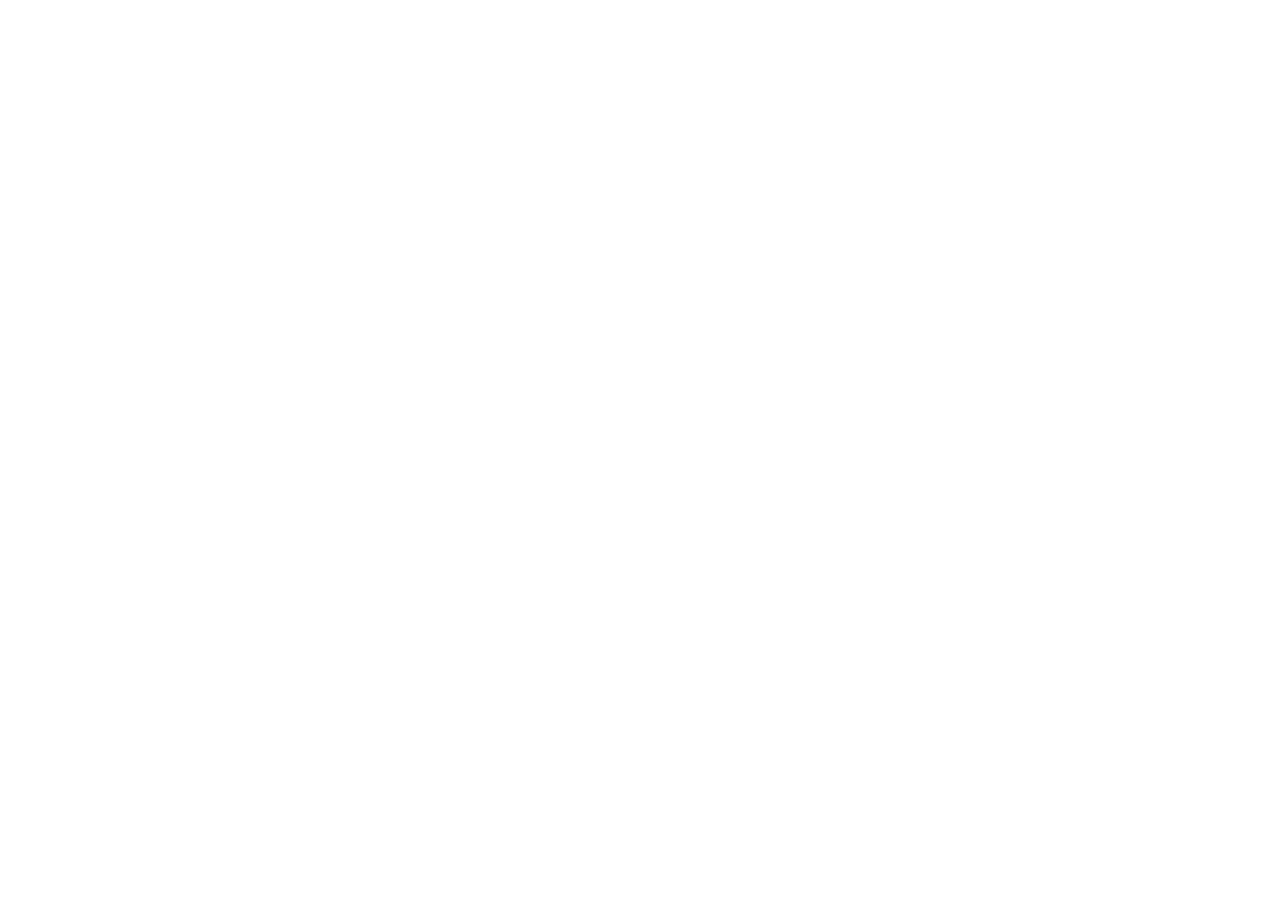
==== index.html @ 7a928b99 "Update index.html" ====
<!DOCTYPE html>
<html lang="en">
<head>
    <meta charset="UTF-8">
    <meta name="viewport" content="width=device-width, initial-scale=1.0">
    <title>The Pizza Place</title>
    <link rel="stylesheet" href="home/style.css">
    <script src="home.js"></script>
</head>
<body>
    <header> <!-- creates a header on the page -->
        <h1>The Pizza Place</h1> <!-- the title of the website (or the brand name) -->
        <nav> <!-- adds a navigation bar with links to different pages so that users can easily navigate through the website -->
            <ul> <!-- creates an unordered list for the navigation links -->
                <li><a href="index.html" target="_self">Home</a></li> <!--can remove target i guess (since self is default anyways)-->
                <li><a href="hours/hours.html">Hours and Locations</a></li>
                <li><a href="menu/menu.html">Menu</a></li>
                <li><a href="about/about.html">About Us</a></li>
                <li><a href="gallery/gallery.html">Gallery</a></li>
                <li><a href="contact/contact.html">Contact</a></li>
                <button onclick="darkMode()">Dark Mode</button>
            </ul>
        </nav>
    </header>

    <section class="banner">
        <section class="slogan">
            <h1>Whatever the question may be, the answer is always pizza.</h1>
        </section>
    </section>

        <section id="menu">
            <section id="title">
                <h1>Menu</h1>
            </section>

            <section class="menuCards">
                <figure class="expand">
                    <img src="home/images/pizza.jpg" alt="pizza">
                    <button>Pizza</button>
                </figure>
                <figure class="expand">
                    <img src="home/images/salad.jpg" alt="salad">
                    <button>Salad</button>
                </figure>
                <figure class="expand">
                    <img src="home/images/appetizer.jpg" alt="appetizers">
                    <button>Appetizers</button>
                </figure>
                <figure class="expand">
                    <img src="home/images/dessert.jpg" alt="dessert">
                    <button>Dessert</button>
                </figure>
            </section>
        </section>

        <section id="about">
            <img src="home/images/about.jpg" alt="A chef putting a pizza into a furnace">
            <h1>About Us</h1>
        </section>

        <section id="reviews">
            <section class="box smallBox">
                <h1>
                    Customer Reviews
                </h1>
                <ul>
                    <li>Who has not seen the giant billboard they drive!! Clearly they take pride in their business. My family truly appreciates great deals and amazing food. As a small business love seeing them giving back to the community. </li>
                    <li>Home of the Grab a Slab Tuesday. Unbeatable prices with unbelievable quality.</li>
                    <li>With amazing everyday deals look no further this is the place to go. Checks all the boxes from pizza to wings, sides and subs we have tried and loved them all.</li>
                    <li>Pizza with the works is our go pizza. Quality ingredients and cooked to perfection. Ooey gooey goodness.</li>
                    <li>The pasta pizza is to die for. A MUST TRY!!</li>
                    <li>Consistency and customer service is why our family love this place!</li>
                </ul>
            </section>
        </section>
        
        <section onclick="goBackUp()" class="up">Back to Top</section>
        
        <footer>
            &copy; The Pizza Place 2024
        </footer>
</body>
</html>
---- home/style.css ----
*{
    margin: 0;
    padding: 0;
    
}

html{
    scroll-behavior: smooth;
    height: 100%;
}

body{
    height: 100%;
    width: 100%;
    margin-left: auto;
    margin-right: auto;
    background-color: #171717;
}

header{
    width: 100%;
    background-color: #000000;
    color: #ffffff;
    padding: 20px;

    position: fixed;
    z-index: 1;

    h1{
        text-align: center;
        padding-bottom: 5px;
    }

    ul{
        text-align: center;
    }

    li{
        display: inline;
        padding: 15px;
        text-align: center;

        a{
            color: aqua;
            text-decoration: none;
        }

        a:hover{
            color: white;
        }
    }
}

header.change{
    background-color: rgba(255, 248, 210, 0.7);

    h1{
        color: #000000;
    }
}

.change:hover a:hover{
    opacity: 1;
    color: red;
}

.banner{
    background-image: linear-gradient(rgba(0, 0, 0, 0.5), rgba(0, 0, 0, 0.5)), url("images/banner.jpg");
    background-repeat: no-repeat;
    background-size: cover;
    background-position: center;
    position: relative;
    height: 90%;

}

.slogan{
    position: absolute;
    top: 50%;
    left: 50%;
    text-align: center;
    transform: translate(-50%,-50%);
    color: #ffffff;
}

#menu{
    height: 90%;
    padding-top: 50px;
    padding-right: 10%;
    padding-left: 10%;
    background-color: #560963;
}

#title{
    float: left;
    margin-top: 15%;
    margin-left: 5%;
    color: #ffffff;
    font-size: 80px;
    text-align: center;
}

.menuCards{ /* class for the images in the menu section that will display the menu */
    margin-right: 5%;
    display: flex;
    float: right;
    gap: 10px;
    width: 32rem;
    /*background-color: aqua; this works, but set the height in menu to 100% then*/
}

.expand{ /* the id for the images for displaying the menu on the home page */
    float: right;
    position: relative;
    border-radius: 5px;
    height: 33rem;
    overflow: hidden;
    transition: 0.5s ease-in-out;
    flex: 0.5;

    img{
        height: 28rem;
        object-fit: cover;
    }

    button{ /*make it prettier, it's ugly and also link it once menu pg is done*/
        position: absolute;
        top: 70%;
        left: 50%;
        transform: translate(-50%, -50%);
        -ms-transform: translate(-50%, -50%);
        padding: 5px;
        border: 2px solid;
        cursor: pointer;
        border-radius: 2px;
        width: fit-content;
        text-align: center;
        color: #ffffff;
        background-color: rgba(0, 0, 0, 0.7);
        font-size: large;
        opacity: 0;
    }
}

.expand:hover{ /* when mouse pointer is hovered over the expanding menu cards */
    flex: 1 2 0; /* the length of all the cards will be the same when the mouse hovers over the cards */

    img{
        opacity: 0.5;
    }

    button{
        opacity: 1;
    }
}

#about{ /*add like, buttons to access the respective pgs (for the menu part too)*/
    h1{
        float: right;
        margin-top: 12%;
        margin-right: 10%;
        color: #ffffff;
        font-size: 80px;
    }

    img{
        margin-left: 7%;
        width: 50%;
        height: auto;
    }
}


.smallBox{
    li{
        list-style: none;
        border:#f9f90a solid 1px;
        width:80%;
        padding: 10px;
        text-align: center;
        margin-bottom: 15px;
        background-color: #370341;
        font-family: "Mate SC", serif;
        font-size: 14px;
        margin-left: auto;
        margin-right: auto;
    }
}

.box{
    padding: 40px;
    display: block;
    margin-top: 35px;
    background-color: #560963;

    h1{
        margin-bottom: 20px;
        text-align: center;
    }
}

.scrollTop{ /* before adding to final, change the order of things */
    position: fixed;
    bottom: 32px;
    right: 40px;
    padding: 10px 15px;
    background-color: black;
    color: white;
    border-radius: 8px;
    cursor: pointer;
    transition: all 0.5s ease 0s;
}

.scrollTop:hover{
    opacity: 0.5;
}

.scrollTop:active {
    opacity: 0.3;
}

button{
    position: fixed;
    top: 32px;
    right: 40px;
    padding: 10px 15px;
    background-color: black;
    color: white;
    border-radius: 8px;
    cursor: pointer;
    transition: all 0.5s ease 0s;
}

.dark-mode {
    background-color: black;
    color: white;
}
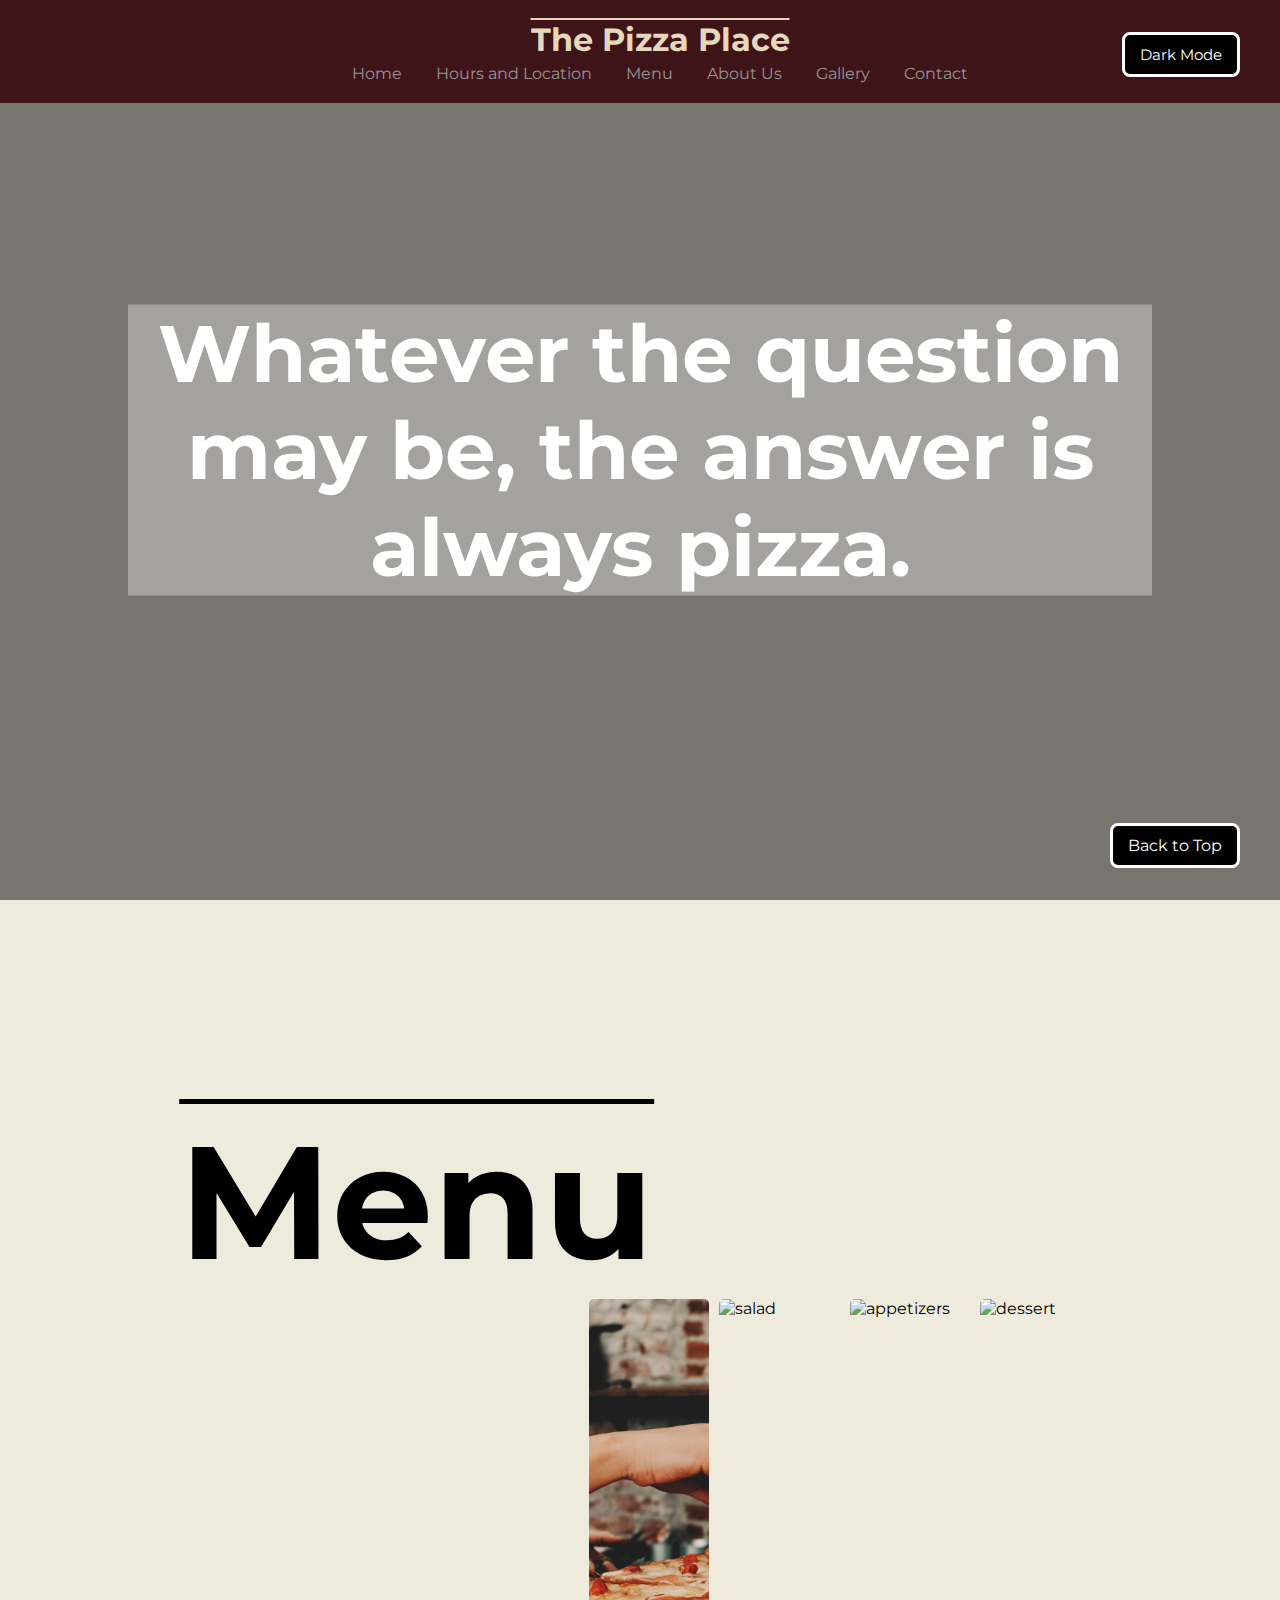
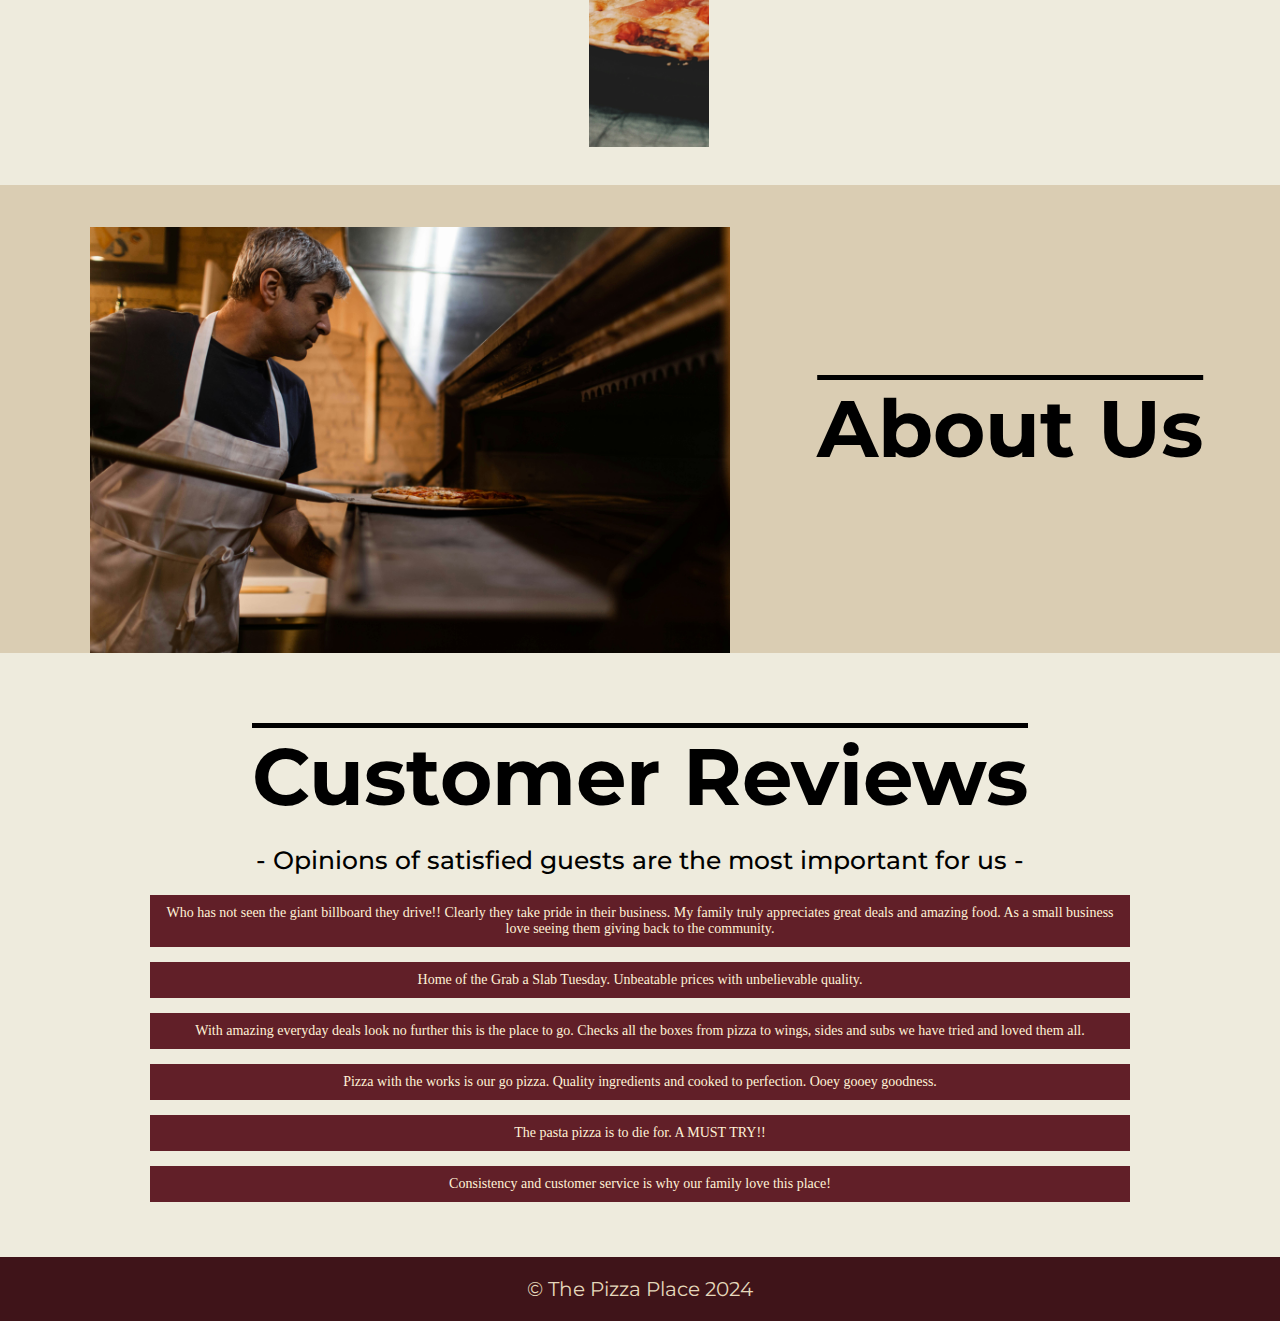
==== commit a32965cd: "Update index.html" ====
--- a/index.html
+++ b/index.html
@@ -4,21 +4,26 @@
     <meta charset="UTF-8">
     <meta name="viewport" content="width=device-width, initial-scale=1.0">
     <title>The Pizza Place</title>
+    <link rel="icon" href="/home/images/favicon.png">
     <link rel="stylesheet" href="home/style.css">
-    <script src="home.js"></script>
+    <script src="home/home.js"></script>
+    <style>
+        @import url('https://fonts.googleapis.com/css2?family=Abel&family=Bebas+Neue&family=Montserrat:ital,wght@0,100..900;1,100..900&display=swap');
+        @import url('https://fonts.googleapis.com/css2?family=Bebas+Neue&family=Montserrat:ital,wght@0,100..900;1,100..900&display=swap');
+    </style>
 </head>
 <body>
     <header> <!-- creates a header on the page -->
         <h1>The Pizza Place</h1> <!-- the title of the website (or the brand name) -->
         <nav> <!-- adds a navigation bar with links to different pages so that users can easily navigate through the website -->
             <ul> <!-- creates an unordered list for the navigation links -->
-                <li><a href="index.html" target="_self">Home</a></li> <!--can remove target i guess (since self is default anyways)-->
-                <li><a href="hours/hours.html">Hours and Locations</a></li>
-                <li><a href="menu/menu.html">Menu</a></li>
-                <li><a href="about/about.html">About Us</a></li>
-                <li><a href="gallery/gallery.html">Gallery</a></li>
-                <li><a href="contact/contact.html">Contact</a></li>
-                <button onclick="darkMode()">Dark Mode</button>
+                <li><a href="index.html" target="_self">Home</a></li> <!-- link to the home page -->
+                <li><a href="hours/hours.html">Hours and Location</a></li> <!-- link to the hours and locations page -->
+                <li><a href="foodMenu/menu.html">Menu</a></li> <!-- link to the menu page -->
+                <li><a href="about/about.html">About Us</a></li> <!-- link to the about us page -->
+                <li><a href="gallery/gallery.html">Gallery</a></li> <!-- link to the gallery page -->
+                <li><a href="contact/contact.html">Contact</a></li> <!-- link to the contact page -->
+                <button onclick="darkMode()">Dark Mode</button> <!-- button for enabling and disabling dark mode -->
             </ul>
         </nav>
     </header>
@@ -31,32 +36,32 @@
 
         <section id="menu">
             <section id="title">
-                <h1>Menu</h1>
+                <h1><a href="foodMenu/menu.html">Menu</a></h1>
             </section>
 
             <section class="menuCards">
                 <figure class="expand">
                     <img src="home/images/pizza.jpg" alt="pizza">
-                    <button>Pizza</button>
+                    <button><a href="foodMenu/menu.html#pizza">Pizza</a></button>
                 </figure>
                 <figure class="expand">
                     <img src="home/images/salad.jpg" alt="salad">
-                    <button>Salad</button>
+                    <button><a href="foodMenu/menu.html#salad">Salad</a></button>
                 </figure>
                 <figure class="expand">
                     <img src="home/images/appetizer.jpg" alt="appetizers">
-                    <button>Appetizers</button>
+                    <button><a href="foodMenu/menu.html#appetizer">Appetizers</a></button>
                 </figure>
                 <figure class="expand">
                     <img src="home/images/dessert.jpg" alt="dessert">
-                    <button>Dessert</button>
+                    <button><a href="foodMenu/menu.html#dessert">Dessert</a></button>
                 </figure>
             </section>
         </section>
 
         <section id="about">
             <img src="home/images/about.jpg" alt="A chef putting a pizza into a furnace">
-            <h1>About Us</h1>
+            <h1><a href="about/about.html">About Us</a></h1>
         </section>
 
         <section id="reviews">
@@ -64,6 +69,7 @@
                 <h1>
                     Customer Reviews
                 </h1>
+                <p>- Opinions of satisfied guests are the most important for us -</p>
                 <ul>
                     <li>Who has not seen the giant billboard they drive!! Clearly they take pride in their business. My family truly appreciates great deals and amazing food. As a small business love seeing them giving back to the community. </li>
                     <li>Home of the Grab a Slab Tuesday. Unbeatable prices with unbelievable quality.</li>
--- a/home/style.css
+++ b/home/style.css
@@ -1,7 +1,6 @@
 *{
     margin: 0;
     padding: 0;
-    
 }
 
 html{
@@ -14,21 +13,22 @@
     width: 100%;
     margin-left: auto;
     margin-right: auto;
-    background-color: #171717;
+    background-color: #EEEBDD;
+    font-family: "Montserrat", sans-serif;
 }
 
 header{
     width: 100%;
-    background-color: #000000;
-    color: #ffffff;
+    background-color: #3f1419;
+    color: #e5d8bb;
     padding: 20px;
-
     position: fixed;
     z-index: 1;
 
     h1{
         text-align: center;
         padding-bottom: 5px;
+        text-decoration: overline solid 2px;
     }
 
     ul{
@@ -41,28 +41,32 @@
         text-align: center;
 
         a{
-            color: aqua;
+            color: #979494;
             text-decoration: none;
         }
 
         a:hover{
-            color: white;
+            color: #e1d6bd;
         }
     }
 }
 
 header.change{
-    background-color: rgba(255, 248, 210, 0.7);
+    width: 100%;
+    background-color: rgba(250, 249, 234, 0.9);
+    padding-top: 10px;
+    padding-bottom: 10px;
 
     h1{
-        color: #000000;
+        color: #36161a;
     }
 }
 
 .change:hover a:hover{
     opacity: 1;
-    color: red;
-}
+    color: #8b464f;
+}
+
 
 .banner{
     background-image: linear-gradient(rgba(0, 0, 0, 0.5), rgba(0, 0, 0, 0.5)), url("images/banner.jpg");
@@ -70,17 +74,19 @@
     background-size: cover;
     background-position: center;
     position: relative;
-    height: 90%;
-
+    height: 100%;
 }
 
 .slogan{
     position: absolute;
     top: 50%;
     left: 50%;
+    font-size: 40px;
     text-align: center;
+    width: 80%;
     transform: translate(-50%,-50%);
     color: #ffffff;
+    background-color: rgba(230, 230, 230, 0.4);
 }
 
 #menu{
@@ -88,16 +94,20 @@
     padding-top: 50px;
     padding-right: 10%;
     padding-left: 10%;
-    background-color: #560963;
 }
 
 #title{
     float: left;
     margin-top: 15%;
     margin-left: 5%;
-    color: #ffffff;
     font-size: 80px;
     text-align: center;
+    text-decoration: solid overline 5px black;
+
+    a{
+        text-decoration: none;
+        color: #000000;
+    }
 }
 
 .menuCards{ /* class for the images in the menu section that will display the menu */
@@ -123,22 +133,27 @@
         object-fit: cover;
     }
 
-    button{ /*make it prettier, it's ugly and also link it once menu pg is done*/
+    button{
         position: absolute;
         top: 70%;
         left: 50%;
         transform: translate(-50%, -50%);
         -ms-transform: translate(-50%, -50%);
-        padding: 5px;
+        padding: 10px;
         border: 2px solid;
         cursor: pointer;
-        border-radius: 2px;
-        width: fit-content;
+        border-radius: 4px;
+        width: 150px;
         text-align: center;
         color: #ffffff;
         background-color: rgba(0, 0, 0, 0.7);
         font-size: large;
         opacity: 0;
+
+        a{
+            text-decoration: none;
+            color: white;
+        }
     }
 }
 
@@ -151,22 +166,38 @@
 
     button{
         opacity: 1;
+
+        a{
+            text-decoration: none;
+            color: white;
+        }
     }
 }
 
 #about{ /*add like, buttons to access the respective pgs (for the menu part too)*/
+    background-color: #dacdb3;
+    margin-top: 25px;
+
     h1{
         float: right;
         margin-top: 12%;
-        margin-right: 10%;
-        color: #ffffff;
+        margin-right: 6%;
+        color: #000000;
         font-size: 80px;
+        font-family: "Montserrat", sans-serif;
+        text-decoration: solid overline 5px black;
     }
 
     img{
         margin-left: 7%;
         width: 50%;
         height: auto;
+        margin-bottom: -4px;
+    }
+
+    a{
+        text-decoration: none;
+        color: #000000;
     }
 }
 
@@ -174,16 +205,16 @@
 .smallBox{
     li{
         list-style: none;
-        border:#f9f90a solid 1px;
         width:80%;
         padding: 10px;
         text-align: center;
         margin-bottom: 15px;
-        background-color: #370341;
+        background-color: #611f28;
         font-family: "Mate SC", serif;
         font-size: 14px;
         margin-left: auto;
         margin-right: auto;
+        color: #FFF2D7;
     }
 }
 
@@ -191,35 +222,46 @@
     padding: 40px;
     display: block;
     margin-top: 35px;
-    background-color: #560963;
 
     h1{
         margin-bottom: 20px;
         text-align: center;
-    }
-}
-
-.scrollTop{ /* before adding to final, change the order of things */
-    position: fixed;
+        font-size: 80px;
+        text-decoration: solid overline 5px black;
+    }
+
+    p{
+        margin-bottom: 20px;
+        text-align: center;
+        font-size: 25px;
+        font-weight: 500;
+    }
+}
+
+.up{
     bottom: 32px;
     right: 40px;
     padding: 10px 15px;
     background-color: black;
+    position: fixed;
     color: white;
     border-radius: 8px;
+    border: #ffffff 3px solid;
     cursor: pointer;
     transition: all 0.5s ease 0s;
 }
 
-.scrollTop:hover{
+.up:hover{
     opacity: 0.5;
 }
 
-.scrollTop:active {
-    opacity: 0.3;
+.up:active {
+    opacity: 0.9;
 }
 
 button{
+    font-family: "Montserrat", sans-serif;
+    font-size: 15px;
     position: fixed;
     top: 32px;
     right: 40px;
@@ -227,12 +269,54 @@
     background-color: black;
     color: white;
     border-radius: 8px;
+    border: #ffffff 3px solid;
     cursor: pointer;
     transition: all 0.5s ease 0s;
 }
 
-.dark-mode {
-    background-color: black;
-    color: white;
-}
-
+button:hover{
+    opacity: 0.5;
+}
+
+button:active {
+    opacity: 0.9;
+}
+
+.dark{
+    font-family: "Montserrat", sans-serif;
+    background-color: #151515;
+    color: #e5d8bb;
+
+    #about{
+        background-color: #252525;
+    }
+
+    header{
+        color: #e5d8bb;
+    }
+
+    header.change{
+        background-color: rgba(125, 125, 125, 0.75);
+
+        h1{
+            color: #e5d8bb;
+        }
+
+        a{
+            color: #d6c7a8;
+            text-decoration: none;
+        }
+
+        a:hover{
+            color: #8b464f;
+        }
+    }
+}
+
+footer{
+    background-color: #3f1419;
+    text-align: center;
+    color: #e5d8bb;
+    font-size: 20px;
+    padding: 20px;
+}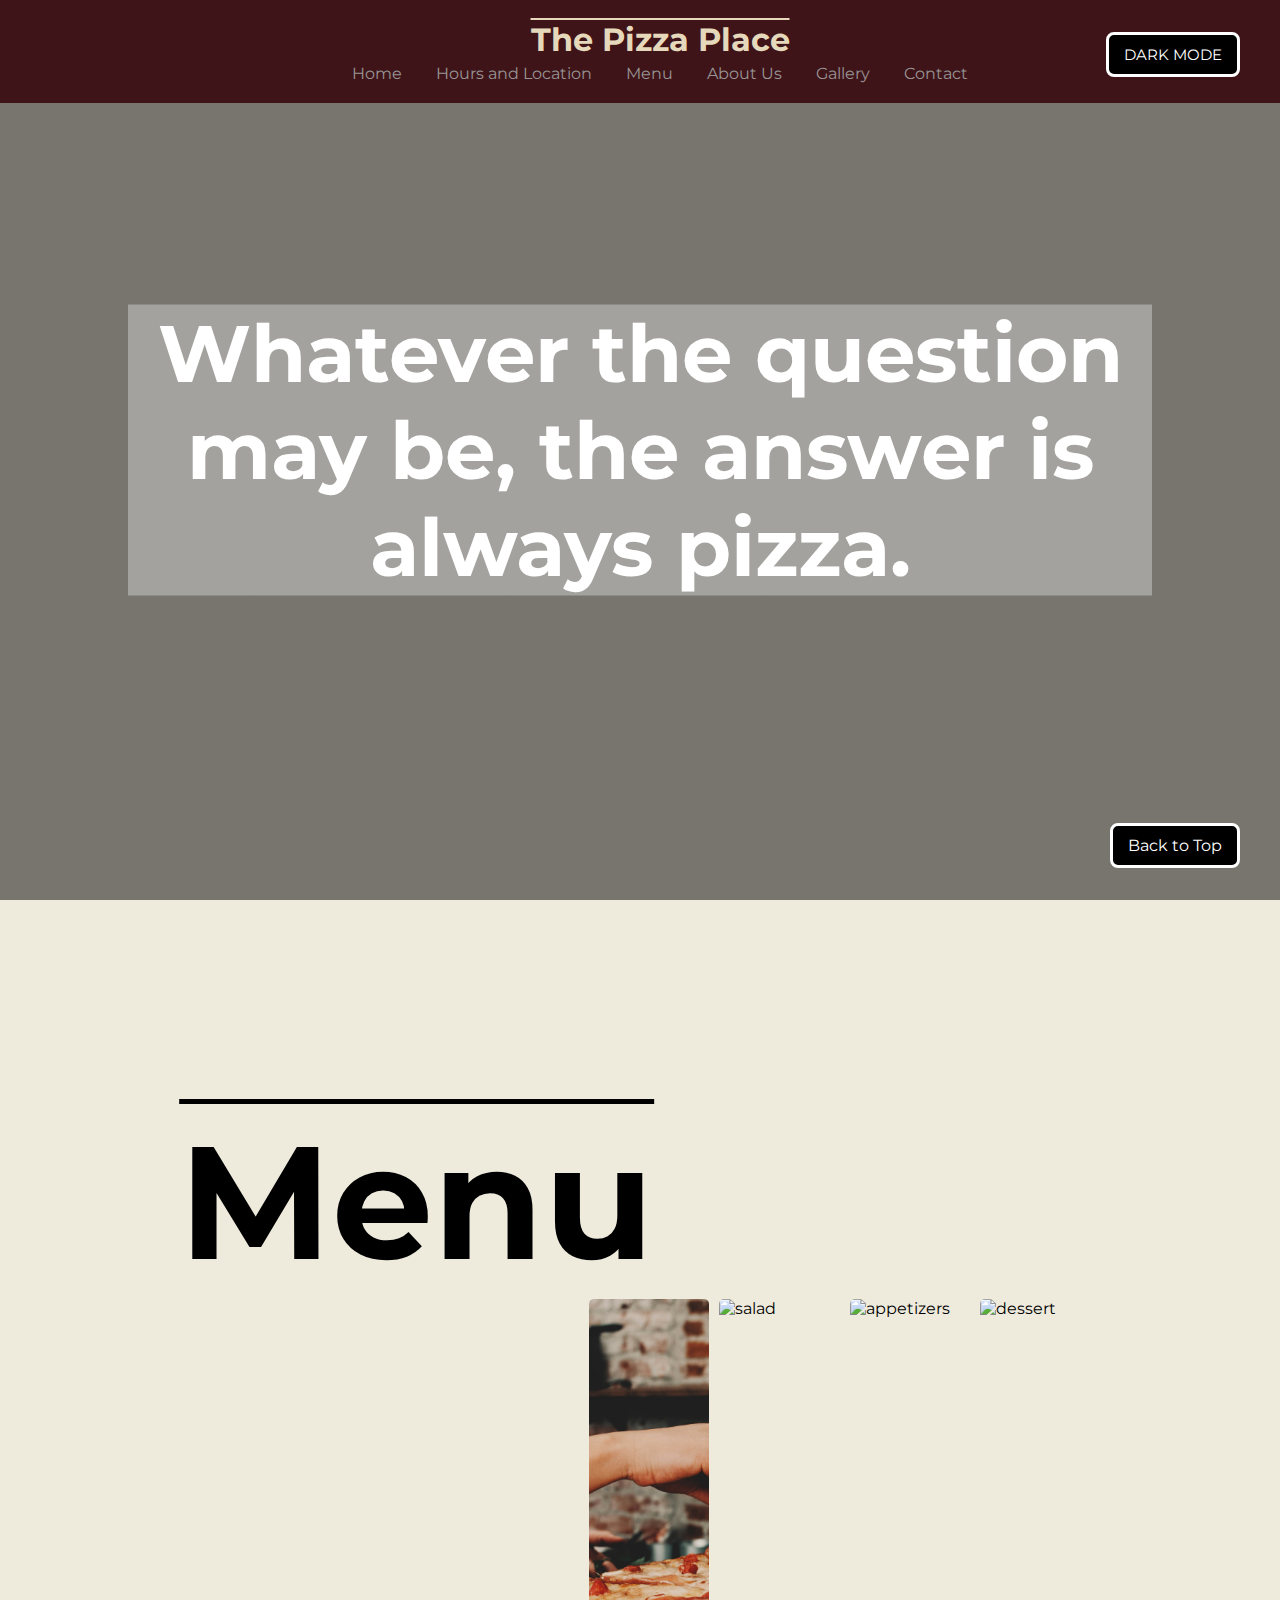
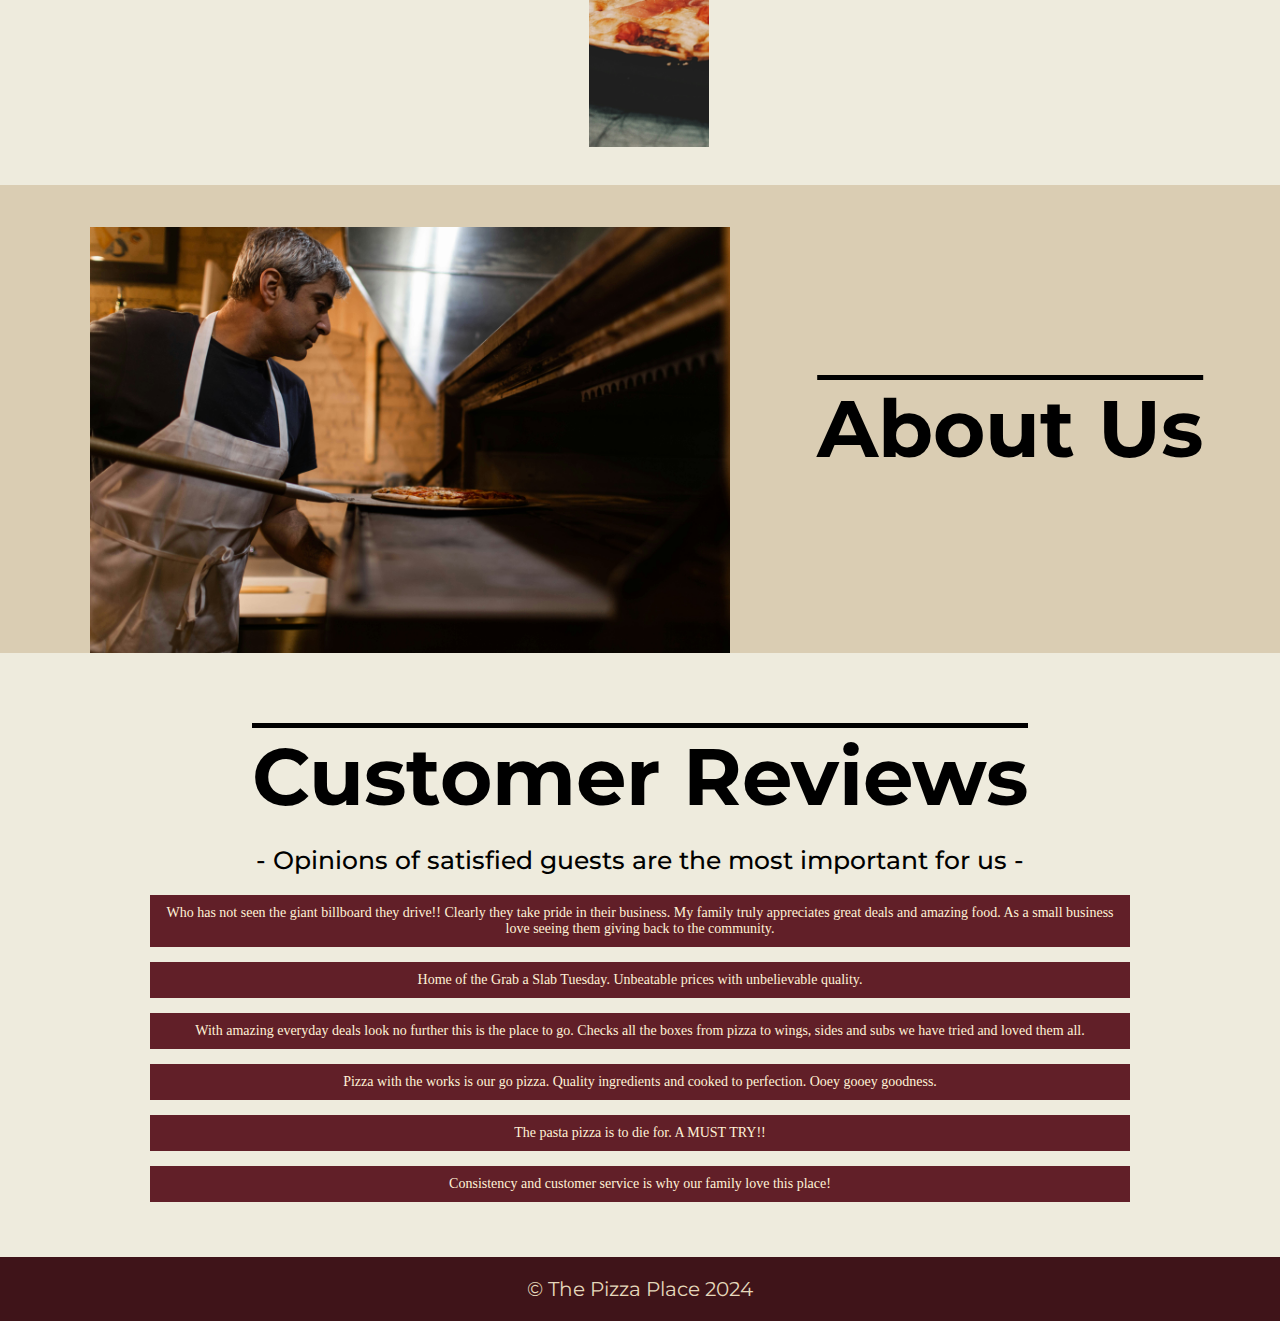
==== commit 1432caea: "Update index.html" ====
--- a/index.html
+++ b/index.html
@@ -8,8 +8,7 @@
     <link rel="stylesheet" href="home/style.css">
     <script src="home/home.js"></script>
     <style>
-        @import url('https://fonts.googleapis.com/css2?family=Abel&family=Bebas+Neue&family=Montserrat:ital,wght@0,100..900;1,100..900&display=swap');
-        @import url('https://fonts.googleapis.com/css2?family=Bebas+Neue&family=Montserrat:ital,wght@0,100..900;1,100..900&display=swap');
+        @import url('https://fonts.googleapis.com/css2?family=Bebas+Neue&family=Caveat:wght@400..700&family=Montserrat:ital,wght@0,100..900;1,100..900&family=Roboto+Condensed:ital,wght@0,100..900;1,100..900&display=swap');
     </style>
 </head>
 <body>
@@ -23,7 +22,7 @@
                 <li><a href="about/about.html">About Us</a></li> <!-- link to the about us page -->
                 <li><a href="gallery/gallery.html">Gallery</a></li> <!-- link to the gallery page -->
                 <li><a href="contact/contact.html">Contact</a></li> <!-- link to the contact page -->
-                <button onclick="darkMode()">Dark Mode</button> <!-- button for enabling and disabling dark mode -->
+                <button onclick="darkMode()">DARK MODE</button> <!-- button for enabling and disabling dark mode -->
             </ul>
         </nav>
     </header>
